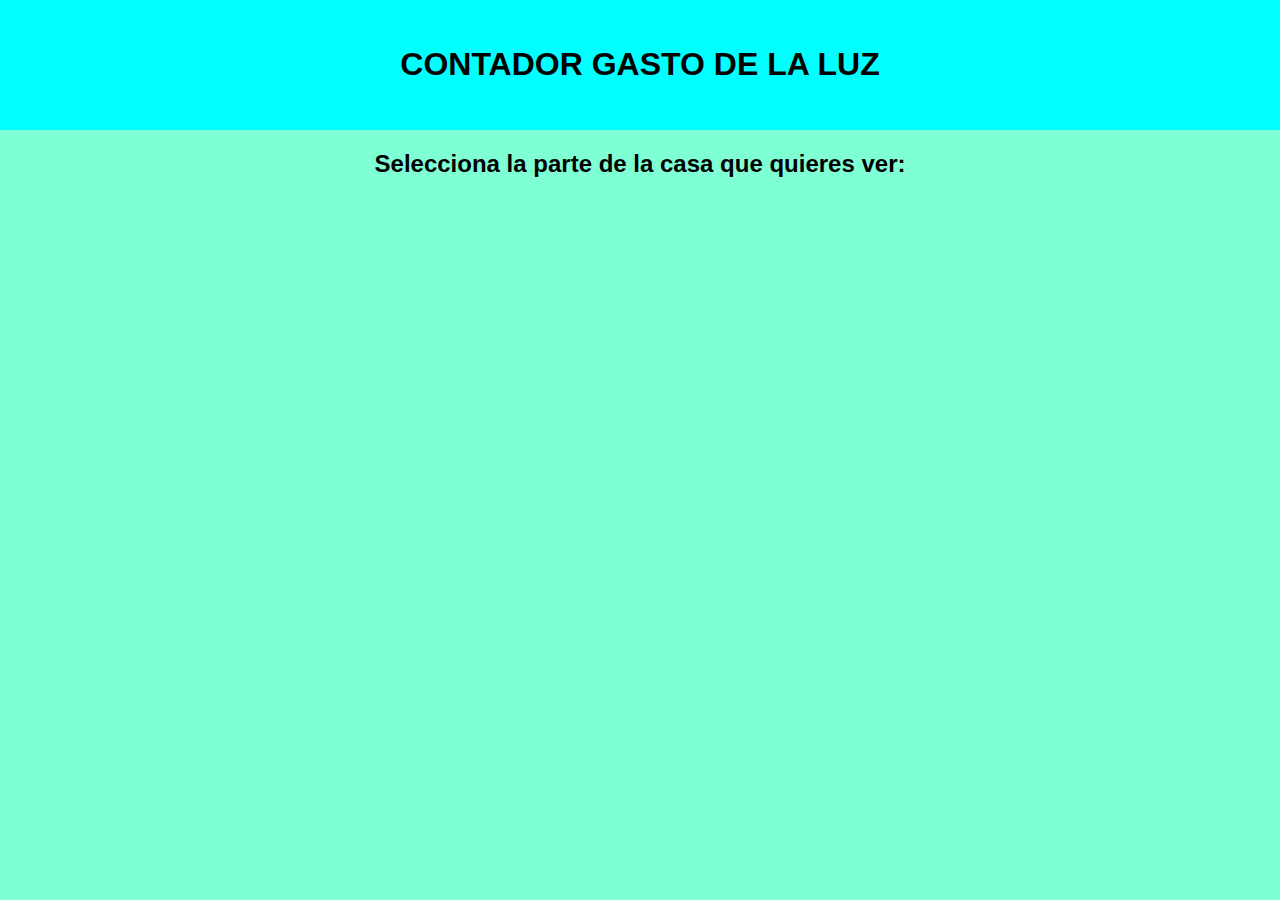
==== subpaginas/Baño.html @ e0e00b52 "Add files via upload" ====
<html>
    <head>
        <meta charset="UTF-8" />
        <link rel="stylesheet" href="../css/salon_style.css" />
        <title>Contador luz</title>
    </head>
    <body>
        <header>
            <h1>CONTADOR GASTO DE LA LUZ</h1>
        </header>
        <main>
            <h2>Selecciona la parte de la casa que quieres ver:</h2>
        </main>
    </body>
</html>
---- css/salon_style.css ----
body{
    margin: 0;
    padding: 0;
    font-family: Arial, Helvetica, sans-serif;
    background-color: aquamarine;
}
header{
    padding: 25px 0;
    text-align: center;
    background-color: cyan;
}
main{
    text-align: center;
}
button{
    padding: 1cm 0;
    margin: 20px;
    width: 5cm;
}
section{
    background-color: white;
}
.flex{
    display: flex;
}
img{
    margin: 0 30px 0 0;
}

/* BOTON CHULO */ 

/* The switch - the box around the slider */
.switch {
    font-size: 17px;
    position: relative;
    display: inline-block;
    width: 1.2em;
    height: 3.3em;
  }
  
  /* Hide default HTML checkbox */
  .switch .chk {
    opacity: 0;
    width: 0;
    height: 0;
  }
  
  /* The slider */
  .slider {
    position: absolute;
    cursor: pointer;
    top: 0;
    left: 0;
    right: 0;
    bottom: 0;
    background-color: #ccc;
    transition: .4s;
    border-radius: 5px;
  }
  
  .slider:before {
    position: absolute;
    content: "";
    height: .5em;
    width: 2.4em;
    border-radius: 5px;
    left: -0.6em;
    top: 0.2em;
    background-color: white;
    box-shadow: 0 6px 7px rgba(0,0,0,0.3);
    transition: .4s;
  }
  
  .slider:before, .slider:after {
    content: "";
    display: block;
  }
  
  .slider:after {
    background: linear-gradient(transparent 50%, rgba(255, 255, 255, 0.15) 0) 0 50% / 50% 100%,
          repeating-linear-gradient(90deg,rgb(255, 255, 255) 0,rgb(255, 255, 255),rgb(255, 255, 255) 20%,rgb(255, 255, 255) 20%,rgb(255, 255, 255) 40%) 0 50% / 50% 100%,
          radial-gradient(circle at 50% 50%,rgb(255, 255, 255) 25%, transparent 26%);
    background-repeat: no-repeat;
    border: 0.25em solid transparent;
    border-left: 0.4em solid #ffffff;
    border-right: 0 solid transparent;
    transition: border-left-color 0.1s 0.3s ease-out, transform 0.3s ease-out;
    transform: translateX(-22.5%) rotate(90deg);
    transform-origin: 25% 50%;
    position: relative;
    top: 0.5em;
    left: 0.55em;
    width: 2em;
    height: 1em;
    box-sizing: border-box;
  }
  
  .chk:checked + .slider {
    background-color: limegreen;
  }
  
  .chk:focus + .slider {
    box-shadow: 0 0 1px limegreen;
  }
  
  .chk:checked + .slider:before {
    transform: translateY(2.3em);
  }
  
  .chk:checked + .slider:after {
    transform: rotateZ(90deg) rotateY(180deg) translateY(0.45em) translateX(-1.4em);
  }
/* /BOTON CHULO */
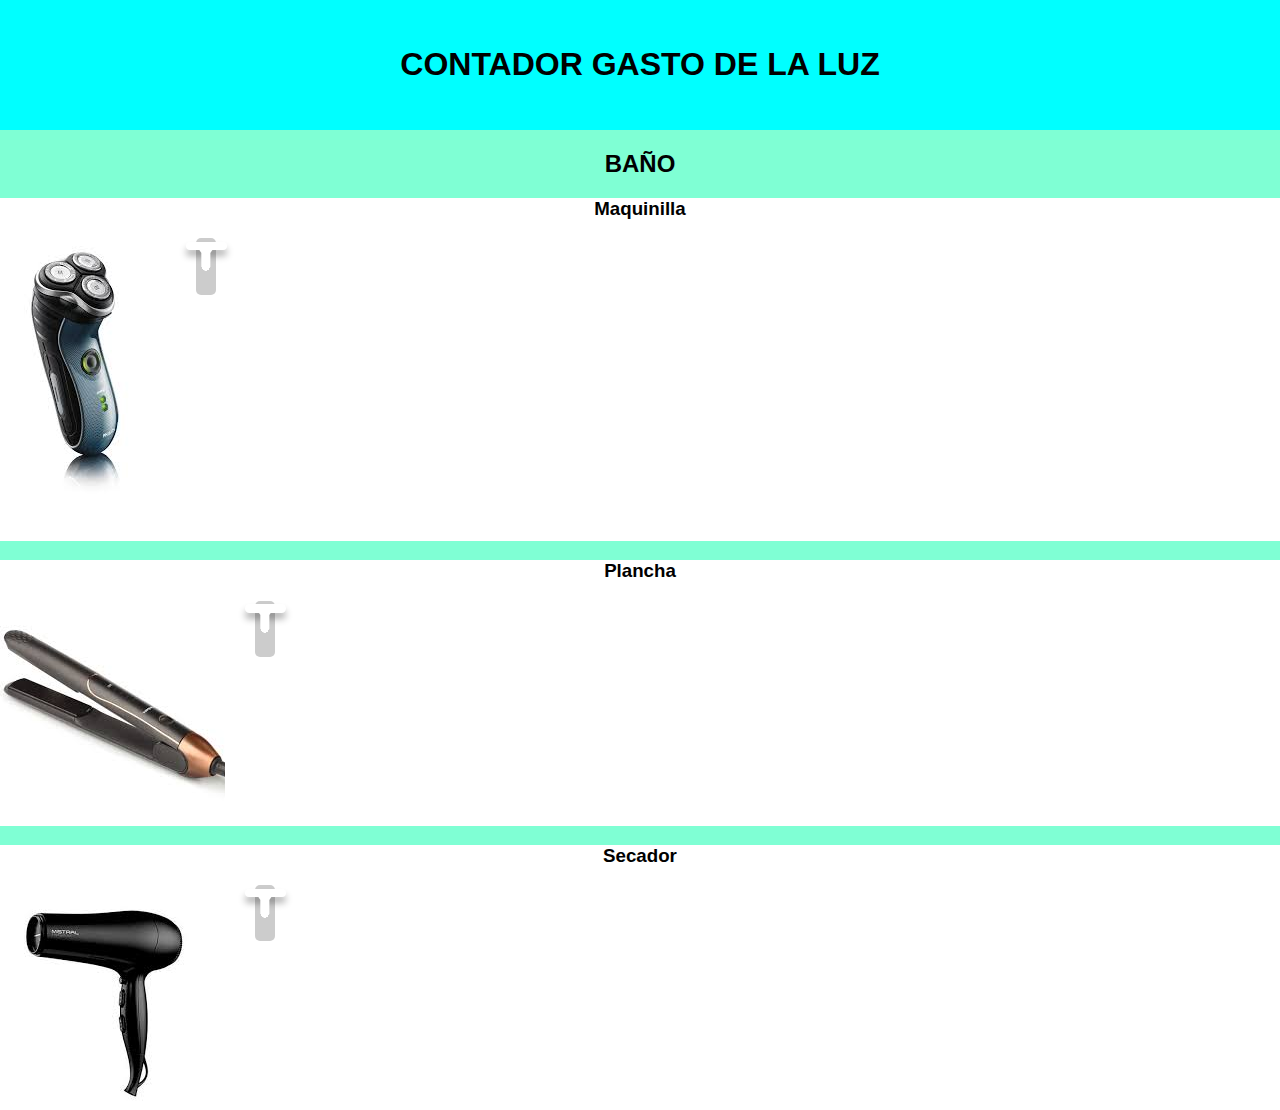
==== commit dbc65b28: "Update Baño.html" ====
--- a/subpaginas/Baño.html
+++ b/subpaginas/Baño.html
@@ -5,11 +5,58 @@
         <title>Contador luz</title>
     </head>
     <body>
+        <script src="salon.js"></script>
         <header>
             <h1>CONTADOR GASTO DE LA LUZ</h1>
         </header>
         <main>
-            <h2>Selecciona la parte de la casa que quieres ver:</h2>
+            <h2>BAÑO</h2>
+            <article>
+                <section>
+                    <h3>Maquinilla</h3>
+                    <div class="flex">
+                        <img src="../Imagenes/maquinilla.jpg" alt="Tele" />
+                        <div class="ope">
+                            <!-- BOTON-CHULO --> 
+                            <label class="switch">
+                                <input type="checkbox" class="chk">
+                                <span class="slider"></span>
+                            </label>
+                            <!-- /BOTON-CHULO -->
+                            <div id ="tele" class="flex"></div>
+                    </div>
+                </section>
+
+                
+                <section>
+                    <h3>Plancha</h3>
+                    <div class="flex">
+                        <img src="../Imagenes/plancha.jpg" alt="Lampara" />
+                        <div class="ope">
+                            <!-- BOTON-CHULO --> 
+                            <label class="switch">
+                                <input type="checkbox" class="chk">
+                                <span class="slider"></span>
+                            </label>
+                            <!-- /BOTON-CHULO -->
+                            <div id ="luz" class="flex"></div>
+                    </div>
+                </section>
+                <section>
+                    <h3>Secador</h3>
+                    <div class="flex">
+                        <img src="../Imagenes/secador.jpg" alt="Radiadores" />
+                        <div class="ope">
+                            <!-- BOTON-CHULO --> 
+                            <label class="switch">
+                                <input type="checkbox" class="chk">
+                                <span class="slider"></span>
+                            </label>
+                            <!-- /BOTON-CHULO -->
+                            <div id ="radiador" class="flex"></div>
+                </section>
+            </article>
+            
         </main>
     </body>
-</html>+</html>
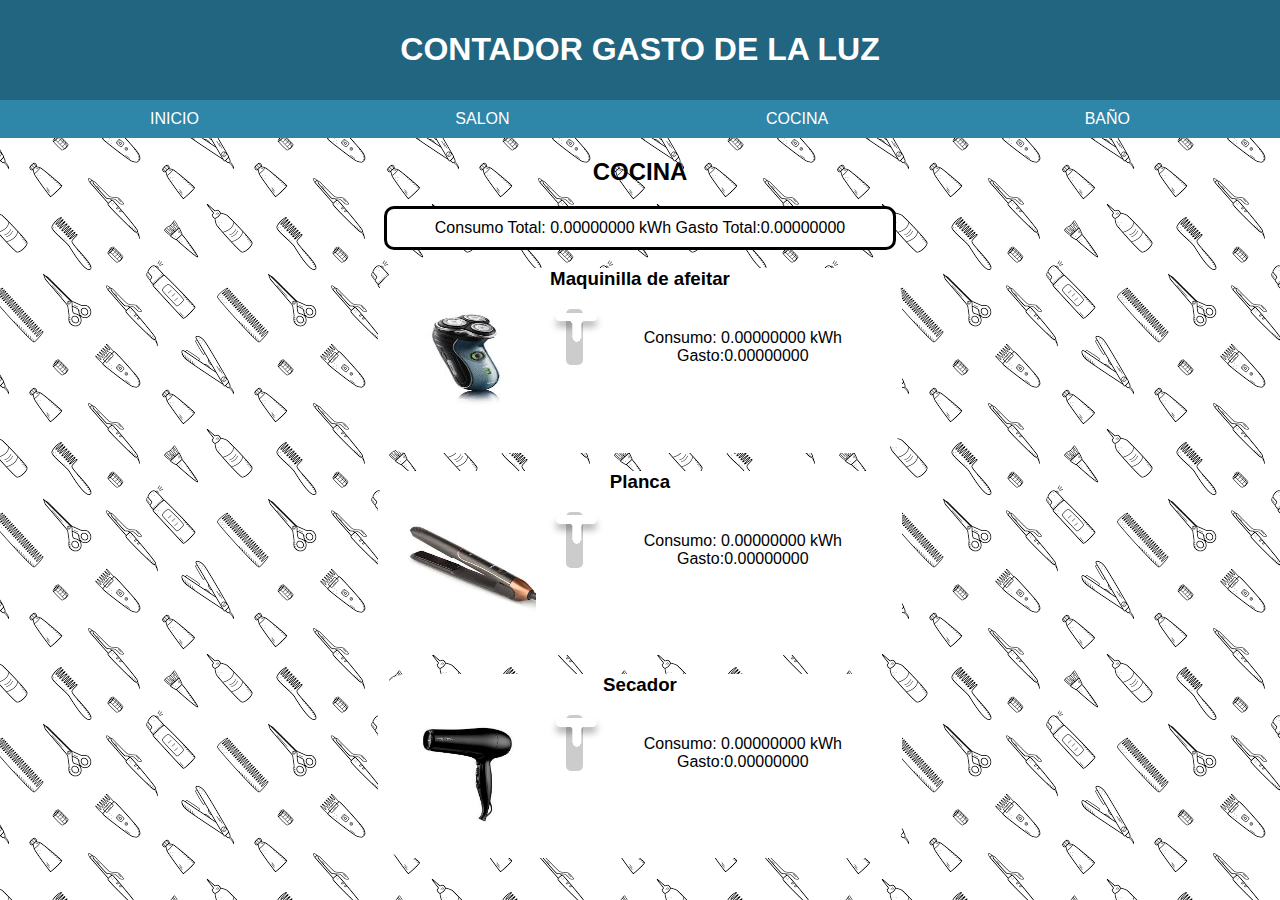
==== commit f761ddb4: "FIN" ====
--- a/subpaginas/Baño.html
+++ b/subpaginas/Baño.html
@@ -1,62 +1,71 @@
 <html>
     <head>
         <meta charset="UTF-8" />
-        <link rel="stylesheet" href="../css/salon_style.css" />
+        <link rel="stylesheet" href="../css/baño_style.css" />
         <title>Contador luz</title>
     </head>
     <body>
-        <script src="salon.js"></script>
+        <script src="../scripts/Baño.js"></script>
         <header>
             <h1>CONTADOR GASTO DE LA LUZ</h1>
         </header>
+        <nav>
+            <ul>
+                <a href="../index.html"><li>INICIO</li><a>
+                <a href="Salon.html"><li>SALON</li></a>
+                <a href="Cocina.html"><li>COCINA</li></a>
+                <a href="#"><li>BAÑO</li></a>
+            </ul>
+        </nav>
         <main>
-            <h2>BAÑO</h2>
+            <h2>COCINA</h2>
             <article>
+                <div id="total">Consumo Total: 0.00000000 kWh Gasto Total:0.00000000</div>
                 <section>
-                    <h3>Maquinilla</h3>
+                    <h3>Maquinilla de afeitar</h3>
                     <div class="flex">
                         <img src="../Imagenes/maquinilla.jpg" alt="Tele" />
-                        <div class="ope">
+                        <div class="op">
                             <!-- BOTON-CHULO --> 
                             <label class="switch">
-                                <input type="checkbox" class="chk">
+                                <input type="checkbox" class="chk" id="bt1">
                                 <span class="slider"></span>
                             </label>
                             <!-- /BOTON-CHULO -->
-                            <div id ="tele" class="flex"></div>
+                            <div id ="tele" class="flex2">Consumo: 0.00000000 kWh Gasto:0.00000000</div>
+                        </div>
+                    </div>
+                </section>
+                
+                <section>
+                    <h3>Planca</h3>
+                    <div class="flex">
+                        <img src="../Imagenes/plancha.jpg" alt="Lampara" />
+                        <div class="op">
+                            <!-- BOTON-CHULO --> 
+                            <label class="switch">
+                                <input type="checkbox" class="chk" id = "bt2">
+                                <span class="slider"></span>
+                            </label>
+                            <!-- /BOTON-CHULO -->
+                            <div id ="luz" class="flex2">Consumo: 0.00000000 kWh Gasto:0.00000000</div>
                     </div>
                 </section>
 
-                
-                <section>
-                    <h3>Plancha</h3>
-                    <div class="flex">
-                        <img src="../Imagenes/plancha.jpg" alt="Lampara" />
-                        <div class="ope">
-                            <!-- BOTON-CHULO --> 
-                            <label class="switch">
-                                <input type="checkbox" class="chk">
-                                <span class="slider"></span>
-                            </label>
-                            <!-- /BOTON-CHULO -->
-                            <div id ="luz" class="flex"></div>
-                    </div>
-                </section>
                 <section>
                     <h3>Secador</h3>
                     <div class="flex">
                         <img src="../Imagenes/secador.jpg" alt="Radiadores" />
-                        <div class="ope">
+                        <div class="op">
                             <!-- BOTON-CHULO --> 
                             <label class="switch">
-                                <input type="checkbox" class="chk">
+                                <input type="checkbox" class="chk" id="bt3">
                                 <span class="slider"></span>
                             </label>
                             <!-- /BOTON-CHULO -->
-                            <div id ="radiador" class="flex"></div>
+                            <div id ="radiador" class="flex2">Consumo: 0.00000000 kWh Gasto:0.00000000</div>
                 </section>
             </article>
-            
         </main>
     </body>
-</html>
+</html>--- a/css/baño_style.css
+++ b/css/baño_style.css
@@ -0,0 +1,178 @@
+* {
+  box-sizing: border-box;
+}
+
+body {
+  margin: 0;
+  padding: 0 0 20px 0 ;
+  font-family: Arial, Helvetica, sans-serif;
+  background-image: url('../Imagenes/fondoB.png');
+}
+
+header {
+  padding: 10px 0;
+  text-align: center;
+  background-color: #226580;
+  color: white;
+  margin: 0;
+}
+
+nav {
+  background-color: #2e86a9;
+  color: white;
+  padding: 10px;
+  margin: 0;
+}
+
+nav ul {
+  padding: 0;
+  margin: 0;
+  text-align: center;
+}
+
+nav ul a li {
+  display: inline;
+  margin: 10%;
+}
+
+nav ul a {
+  text-decoration: none;
+  color: white;
+}
+
+nav ul a:hover {
+  color: goldenrod;
+}
+main{
+  text-align: center;
+}
+button{
+  padding: 1cm 0;
+  margin: 20px;
+  width: 5cm;
+}
+
+section{
+  background-color: white;
+  box-shadow: black;
+  margin: 15px;
+  border-radius: 30px;
+  width: 41%;
+  margin: 0 29.5%;
+}
+.flex{
+  display: flex;
+    
+}
+img{
+  margin: 0 30px 30px 30px; 
+  height: 3cm;
+  width: 4cm;
+    
+}
+.op{
+  display: flex;
+  justify-content: center;
+}
+.flex2{
+  display: flex;
+  justify-content: center;
+  margin: 20px;
+}
+
+#total{
+  margin: 0px 30%;
+  padding: 10px 0;
+  text-align: center;
+  justify-content: center;
+  align-items: center;
+  width: 40%;
+  background-color: white;
+  border: black solid 3px;
+  border-radius: 10px;
+}
+
+/* BOTON CHULO */ 
+
+/* The switch - the box around the slider */
+.switch {
+  font-size: 17px;
+  position: relative;
+  display: inline-block;
+  width: 1.2em;
+  height: 3.3em;
+}
+  
+  /* Hide default HTML checkbox */
+  .switch .chk {
+    opacity: 0;
+    width: 0;
+    height: 0;
+  }
+  
+  /* The slider */
+  .slider {
+    position: absolute;
+    cursor: pointer;
+    top: 0;
+    left: 0;
+    right: 0;
+    bottom: 0;
+    background-color: #ccc;
+    transition: .4s;
+    border-radius: 5px;
+  }
+  
+  .slider:before {
+    position: absolute;
+    content: "";
+    height: .5em;
+    width: 2.4em;
+    border-radius: 5px;
+    left: -0.6em;
+    top: 0.2em;
+    background-color: white;
+    box-shadow: 0 6px 7px rgba(0,0,0,0.3);
+    transition: .4s;
+  }
+  
+  .slider:before, .slider:after {
+    content: "";
+    display: block;
+  }
+  
+  .slider:after {
+    background: linear-gradient(transparent 50%, rgba(255, 255, 255, 0.15) 0) 0 50% / 50% 100%,
+          repeating-linear-gradient(90deg,rgb(255, 255, 255) 0,rgb(255, 255, 255),rgb(255, 255, 255) 20%,rgb(255, 255, 255) 20%,rgb(255, 255, 255) 40%) 0 50% / 50% 100%,
+          radial-gradient(circle at 50% 50%,rgb(255, 255, 255) 25%, transparent 26%);
+    background-repeat: no-repeat;
+    border: 0.25em solid transparent;
+    border-left: 0.4em solid #ffffff;
+    border-right: 0 solid transparent;
+    transition: border-left-color 0.1s 0.3s ease-out, transform 0.3s ease-out;
+    transform: translateX(-22.5%) rotate(90deg);
+    transform-origin: 25% 50%;
+    position: relative;
+    top: 0.5em;
+    left: 0.55em;
+    width: 2em;
+    height: 1em;
+    box-sizing: border-box;
+  }
+  
+  .chk:checked + .slider {
+    background-color: limegreen;
+  }
+  
+  .chk:focus + .slider {
+    box-shadow: 0 0 1px limegreen;
+  }
+  
+  .chk:checked + .slider:before {
+    transform: translateY(2.3em);
+  }
+  
+  .chk:checked + .slider:after {
+    transform: rotateZ(90deg) rotateY(180deg) translateY(0.45em) translateX(-1.4em);
+  }
+/* /BOTON CHULO */
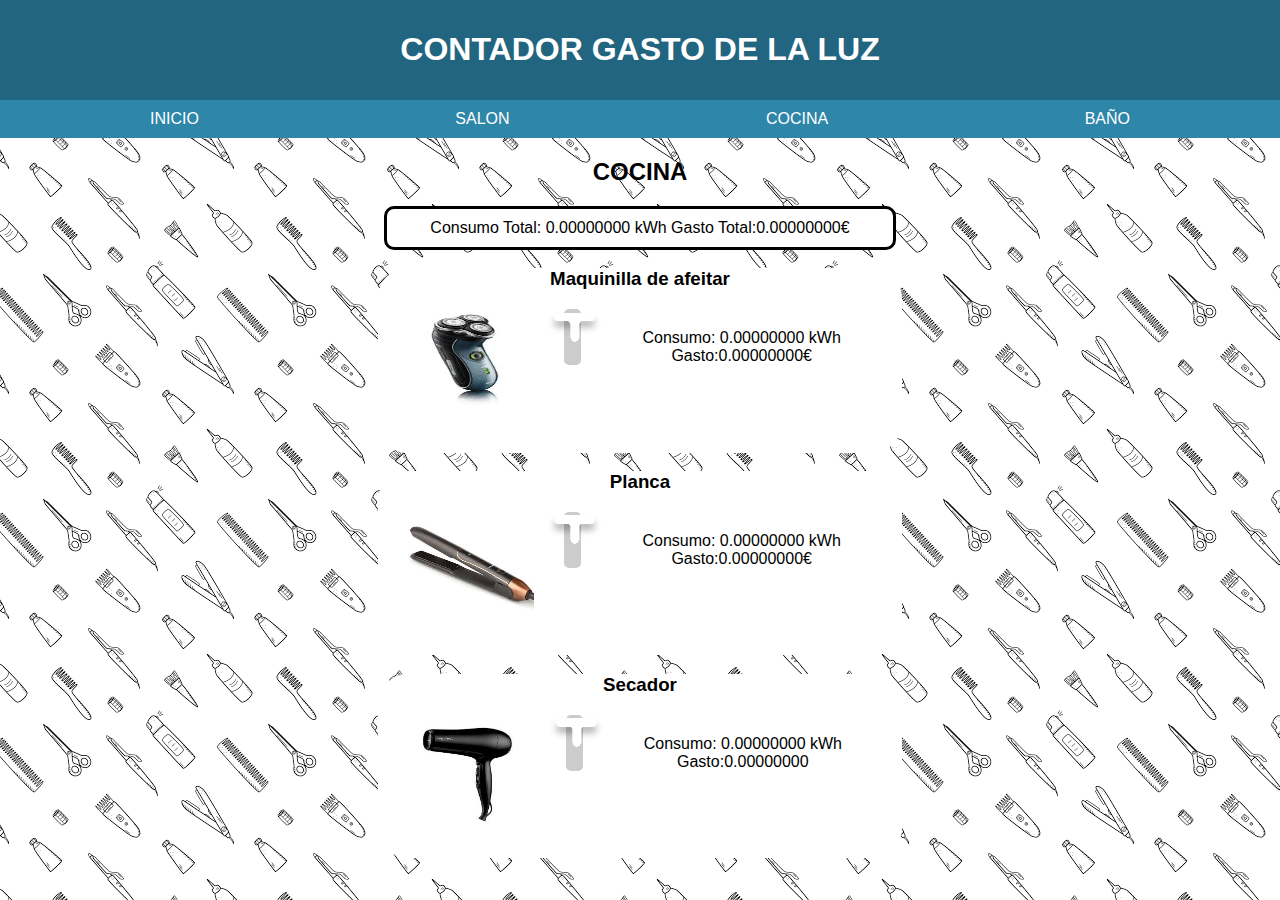
==== commit 93787067: "Update Baño.html" ====
--- a/subpaginas/Baño.html
+++ b/subpaginas/Baño.html
@@ -20,7 +20,7 @@
         <main>
             <h2>COCINA</h2>
             <article>
-                <div id="total">Consumo Total: 0.00000000 kWh Gasto Total:0.00000000</div>
+                <div id="total">Consumo Total: 0.00000000 kWh Gasto Total:0.00000000€</div>
                 <section>
                     <h3>Maquinilla de afeitar</h3>
                     <div class="flex">
@@ -32,7 +32,7 @@
                                 <span class="slider"></span>
                             </label>
                             <!-- /BOTON-CHULO -->
-                            <div id ="tele" class="flex2">Consumo: 0.00000000 kWh Gasto:0.00000000</div>
+                            <div id ="tele" class="flex2">Consumo: 0.00000000 kWh Gasto:0.00000000€</div>
                         </div>
                     </div>
                 </section>
@@ -48,7 +48,7 @@
                                 <span class="slider"></span>
                             </label>
                             <!-- /BOTON-CHULO -->
-                            <div id ="luz" class="flex2">Consumo: 0.00000000 kWh Gasto:0.00000000</div>
+                            <div id ="luz" class="flex2">Consumo: 0.00000000 kWh Gasto:0.00000000€</div>
                     </div>
                 </section>
 
@@ -68,4 +68,4 @@
             </article>
         </main>
     </body>
-</html>+</html>
